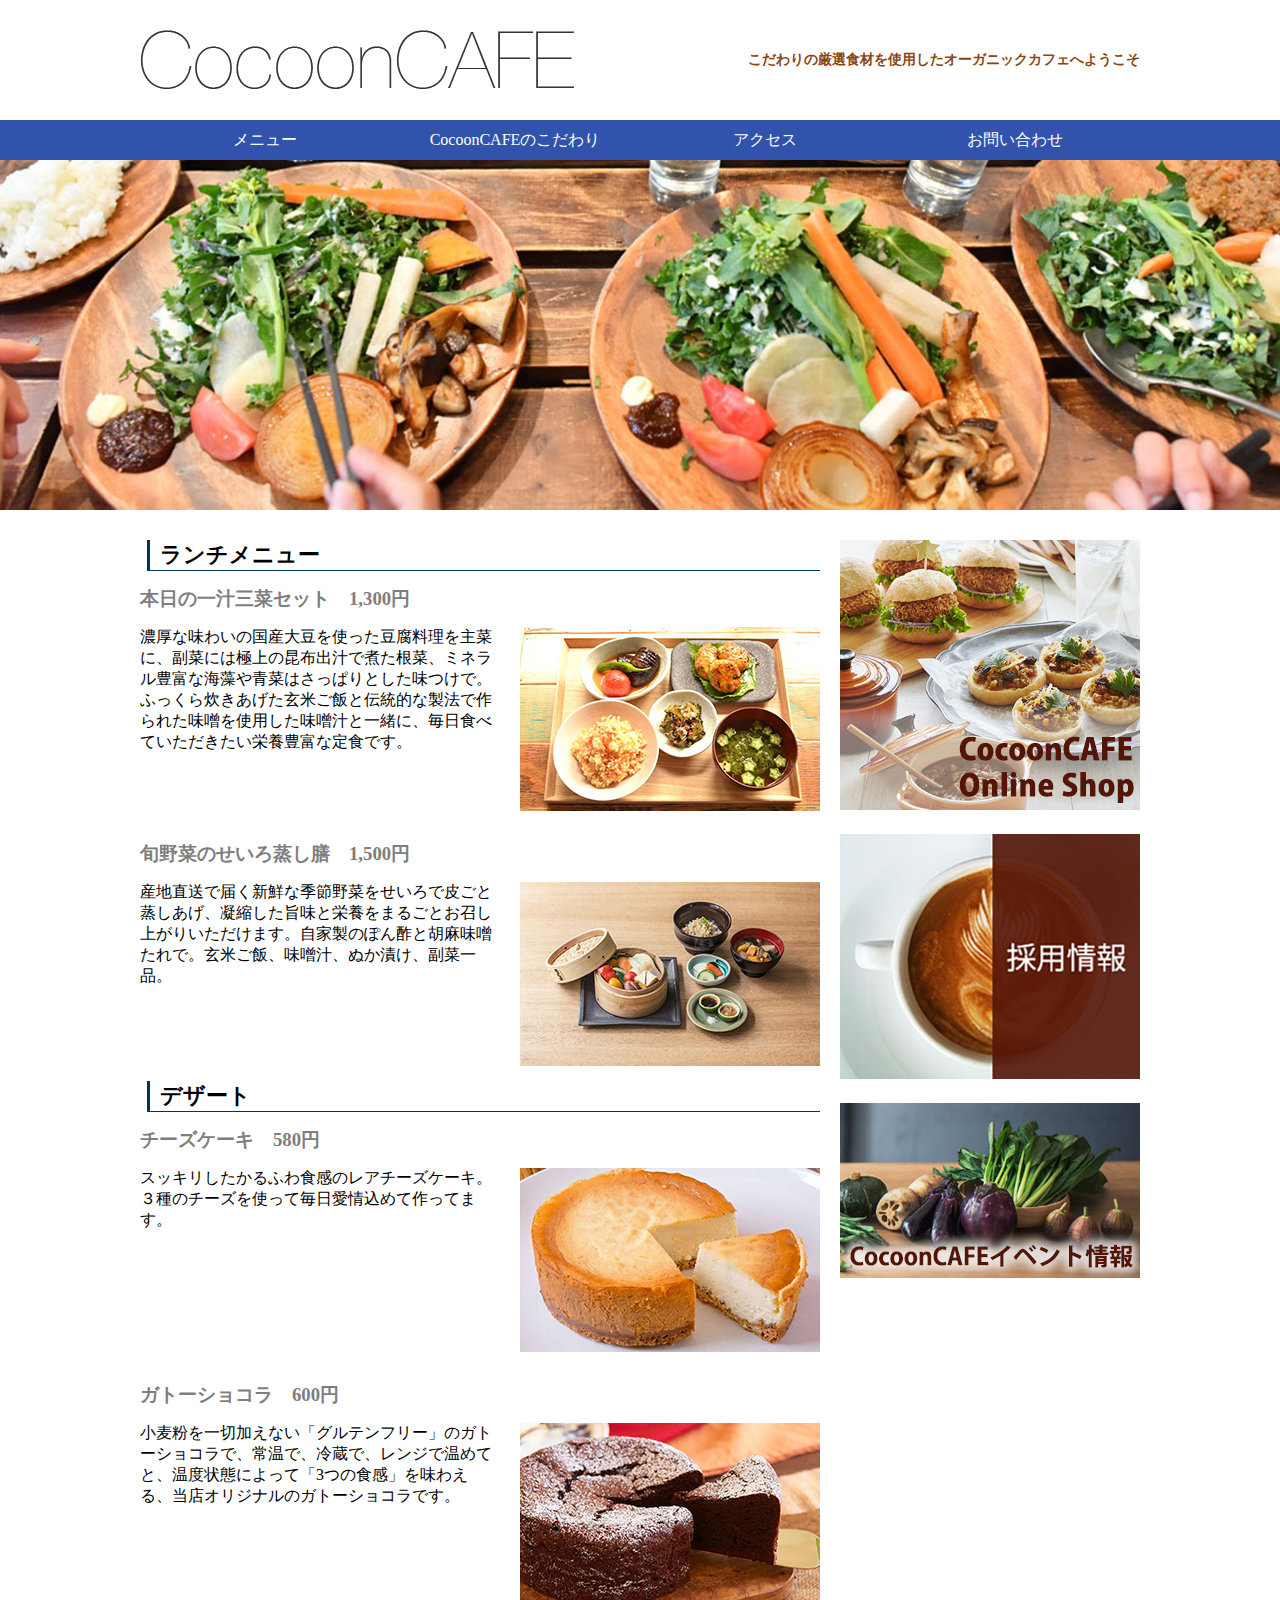
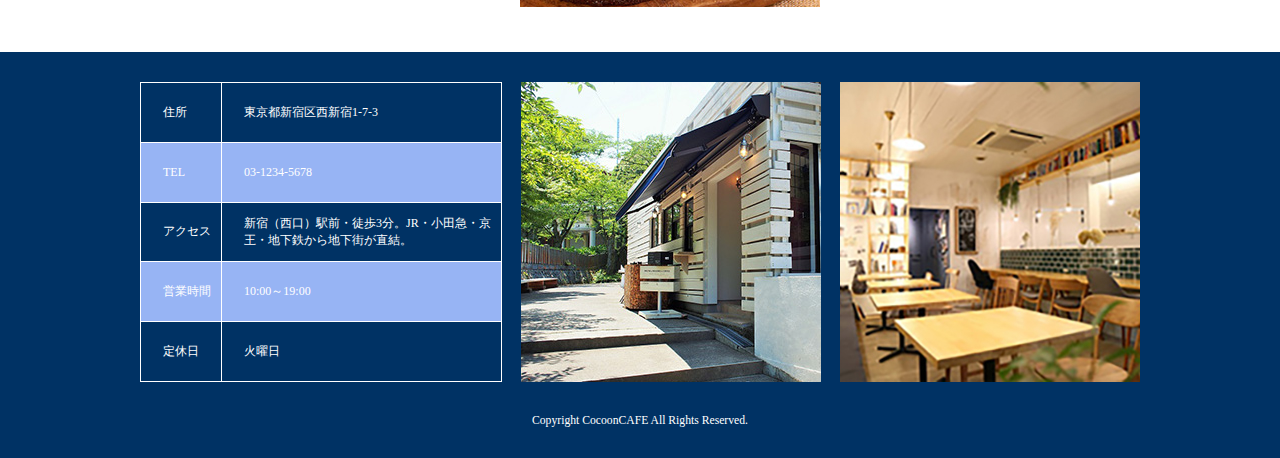
==== HALCafe_start/menu.html @ 4d82c6c8 "20201028" ====
<!DOCTYPE html>
<html lang="ja">
  <head>
    <meta charset="UTF-8" />
    <link href="css/base.css" rel="stylesheet" />
    <title>メニュー</title>
  </head>

  <body>
    <header>
      <img class="" src="./image/logo.png" alt="" />
      <h1>こだわりの厳選食材を使用したオーガニックカフェへようこそ</h1>
    </header>
    <nav>
      <ul>
        <a href=""><li>メニュー</li></a>
        <a href=""><li>CocoonCAFEのこだわり</li></a>
        <a href=""><li>アクセス</li></a>
        <a href=""><li>お問い合わせ</li></a>
      </ul>
    </nav>
    <img class="top" src="./image/top_photo.jpg" alt="" />
    <main>
      <article>
        <h2>ランチメニュー</h2>
        <div class="menuBox">
          <h3>本日の一汁三菜セット　1,300円</h3>
          <div class="menuInfo">
            <p>
              濃厚な味わいの国産大豆を使った豆腐料理を主菜に、副菜には極上の昆布出汁で煮た根菜、ミネラル豊富な海藻や青菜はさっぱりとした味つけで。ふっくら炊きあげた玄米ご飯と伝統的な製法で作られた味噌を使用した味噌汁と一緒に、毎日食べていただきたい栄養豊富な定食です。
            </p>
            <img src="./image/menu01.jpg" alt="" />
          </div>
        </div>
        <div class="menuBox">
          <h3>旬野菜のせいろ蒸し膳　1,500円</h3>
          <div class="menuInfo">
            <p>
              産地直送で届く新鮮な季節野菜をせいろで皮ごと蒸しあげ、凝縮した旨味と栄養をまるごとお召し上がりいただけます。自家製のぽん酢と胡麻味噌たれで。玄米ご飯、味噌汁、ぬか漬け、副菜一品。
            </p>
            <img src="./image/menu02.jpg" alt="" />
          </div>
        </div>

        <h2>デザート</h2>
        <div class="menuBox">
          <h3>チーズケーキ　580円</h3>
          <div class="menuInfo">
            <p>
              スッキリしたかるふわ食感のレアチーズケーキ。３種のチーズを使って毎日愛情込めて作ってます。
            </p>
            <img src="./image/menu03.jpg" alt="" />
          </div>
        </div>
        <div class="menuBox">
          <h3>ガトーショコラ　600円</h3>
          <div class="menuInfo">
            <p>
              小麦粉を一切加えない「グルテンフリー」のガトーショコラで、常温で、冷蔵で、レンジで温めてと、温度状態によって「3つの食感」を味わえる、当店オリジナルのガトーショコラです。
            </p>
            <img src="./image/menu04.jpg" alt="" />
          </div>
        </div>
      </article>

      <aside>
        <div>
          <a href=""><img src="./image/banner01.jpg" alt="" /></a>
          <a href=""><img src="./image/banner02.jpg" alt="" /></a>
          <a href=""><img src="./image/banner03.jpg" alt="" /></a>
        </div>
      </aside>
    </main>

    <footer>
      <div class="footer-content">
        <table>
          <tr>
            <td>&#12288;住所</td>
            <td>&#12288;東京都新宿区西新宿1-7-3</td>
          </tr>
          <tr style="background-color: rgb(151, 180, 244)">
            <td>&#12288;TEL</td>
            <td>&#12288;03-1234-5678</td>
          </tr>
          <tr>
            <td>&#12288;アクセス</td>
            <td>
              &#12288;新宿（西口）駅前・徒歩3分。JR・小田急・京<br />&#12288;王・地下鉄から地下街が直結。
            </td>
          </tr>
          <tr style="background-color: rgb(151, 180, 244)">
            <td>&#12288;営業時間</td>
            <td>&#12288;10:00～19:00</td>
          </tr>
          <tr>
            <td>&#12288;定休日</td>
            <td>&#12288;火曜日</td>
          </tr>
        </table>

        <img src="./image/shop02.jpg" alt="" />
        <img src="./image/shop01.jpg  " alt="" />
      </div>
      <p><small>Copyright CocoonCAFE All Rights Reserved.</small></p>
    </footer>
  </body>
</html>
---- HALCafe_start/css/base.css ----
@charset "utf-8";
* {
  margin: 0;
  padding: 0;
  box-sizing: border-box;
}

*::before,
*::after {
  box-sizing: border-box;
}

ul,
ol {
  list-style: none;
}

a {
  text-decoration: none;
}

header {
  /* border: 1px red solid; */
  width: 1000px;
  margin: 30px auto;
  display: flex;
}

header h1 {
  font-size: 14px;
  display: flex;
  align-items: center;
  margin-left: auto;
  color: saddlebrown;
  font-weight: bold;
}

nav {
  /* border: 1px red solid; */
  width: 100%;
  height: 40px;
  margin: 0 auto;
  background-color: rgb(50, 83, 171);
}

nav ul {
  width: 1000px;
  display: flex;
  justify-content: space-between;
  line-height: 40px;
  margin: 0 auto;
}

nav li {
  width: 250px;
  color: white;
  display: flex;
  justify-content: center;
}

nav li:hover {
  opacity: 0.8;
  background-color: saddlebrown;
}

.top {
  width: 100%;
  display: table-cell;
  margin: 0 auto;
  /* vertical-align: middle; */
}

main {
  width: 1000px;
  margin: 30px auto;
  /* border: 1px red solid; */
  display: flex;
  justify-content: space-between;
}

article {
  width: 680px;
  /* border: 1px red solid; */
}

article img {
  width: 300px;
}

.contents p > a {
  color: saddlebrown;
  font-weight: bold;
}

.contents {
  display: flex;
  padding: 10px;
}

.contents p {
  padding-right: 15px;
}

.intro {
  padding: 10px;
}

section h2 {
  font-size: 22px;
  border-bottom: 2px #cccccc solid;
  margin-top: 20px;
  margin-bottom: 20px;
  color: saddlebrown;
}

section p {
  font-size: 16px;
  padding-right: 15px;
}

section div {
  display: flex;
}

aside {
  width: 300px;
  /* border: 1px red solid; */
}

aside img {
  margin-bottom: 20px;
}

aside img:hover {
  opacity: 0.5;
}

footer {
  width: 100%;
  background-color: rgb(0, 50, 100);
}

table {
  color: white;
  font-size: 12px;
  border-collapse: collapse;
  border: 1px white solid;
  white-space: nowrap;
}

tr,
td {
  padding-left: 10px;
  padding-right: 10px;
  border: 1px white solid;
  height: 50px;
}

.footer-content {
  padding-top: 30px;
  width: 1000px;
  margin: 0 auto;
  display: flex;
  justify-content: space-between;
}

footer p {
  padding: 30px;
  color: white;
  text-align: center;
  font-size: 14px;
}

footer img {
}

/* menu */

article h2 {
  border-left: 3px solid #000;
  padding-left: 10px;
  border-bottom: 1px solid #000;
  font-size: 22px;
  margin-left: 7px;
  border-color: rgb(0, 50, 100);
}

.menuInfo {
  display: flex;
  justify-content: space-between;
  padding-bottom: 15px;
}

.menuBox h3 {
  padding: 15px 0;
  color: #7e7e7e;
}

.menuBox p {
  padding-right: 25px;
}
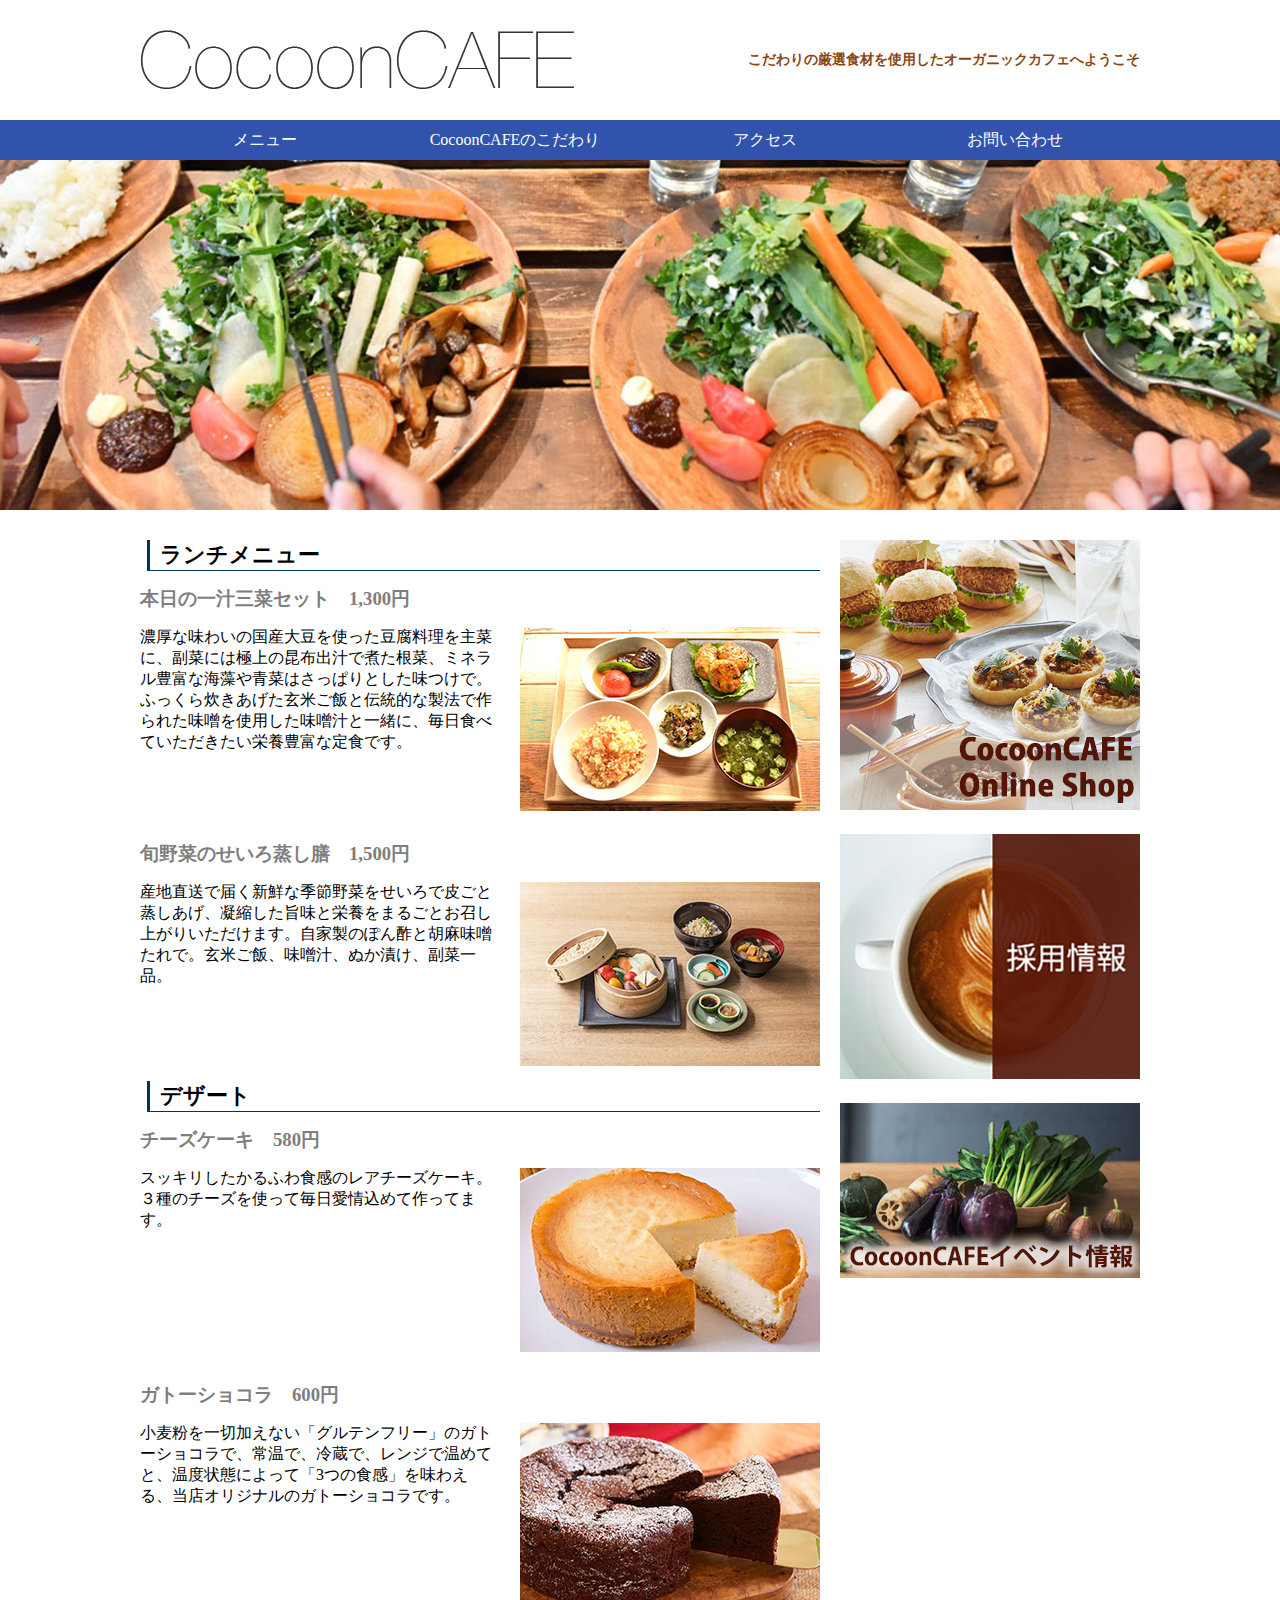
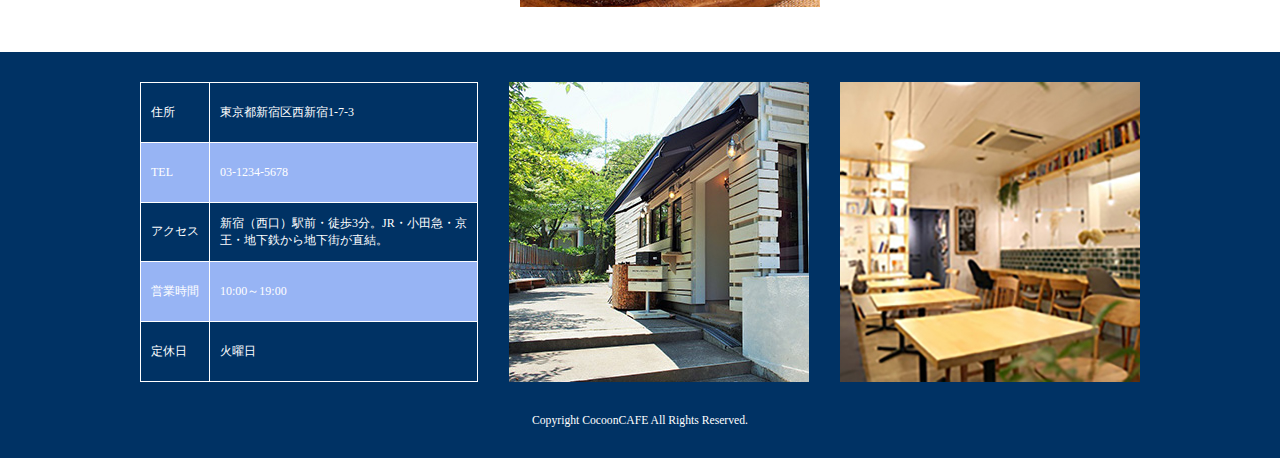
==== commit faeaba25: "20201029" ====
--- a/HALCafe_start/menu.html
+++ b/HALCafe_start/menu.html
@@ -76,26 +76,26 @@
       <div class="footer-content">
         <table>
           <tr>
-            <td>&#12288;住所</td>
-            <td>&#12288;東京都新宿区西新宿1-7-3</td>
+            <td>住所</td>
+            <td>東京都新宿区西新宿1-7-3</td>
           </tr>
           <tr style="background-color: rgb(151, 180, 244)">
-            <td>&#12288;TEL</td>
-            <td>&#12288;03-1234-5678</td>
+            <td>TEL</td>
+            <td>03-1234-5678</td>
           </tr>
           <tr>
-            <td>&#12288;アクセス</td>
+            <td>アクセス</td>
             <td>
-              &#12288;新宿（西口）駅前・徒歩3分。JR・小田急・京<br />&#12288;王・地下鉄から地下街が直結。
+              新宿（西口）駅前・徒歩3分。JR・小田急・京<br />王・地下鉄から地下街が直結。
             </td>
           </tr>
           <tr style="background-color: rgb(151, 180, 244)">
-            <td>&#12288;営業時間</td>
-            <td>&#12288;10:00～19:00</td>
+            <td>営業時間</td>
+            <td>10:00～19:00</td>
           </tr>
           <tr>
-            <td>&#12288;定休日</td>
-            <td>&#12288;火曜日</td>
+            <td>定休日</td>
+            <td>火曜日</td>
           </tr>
         </table>
 
